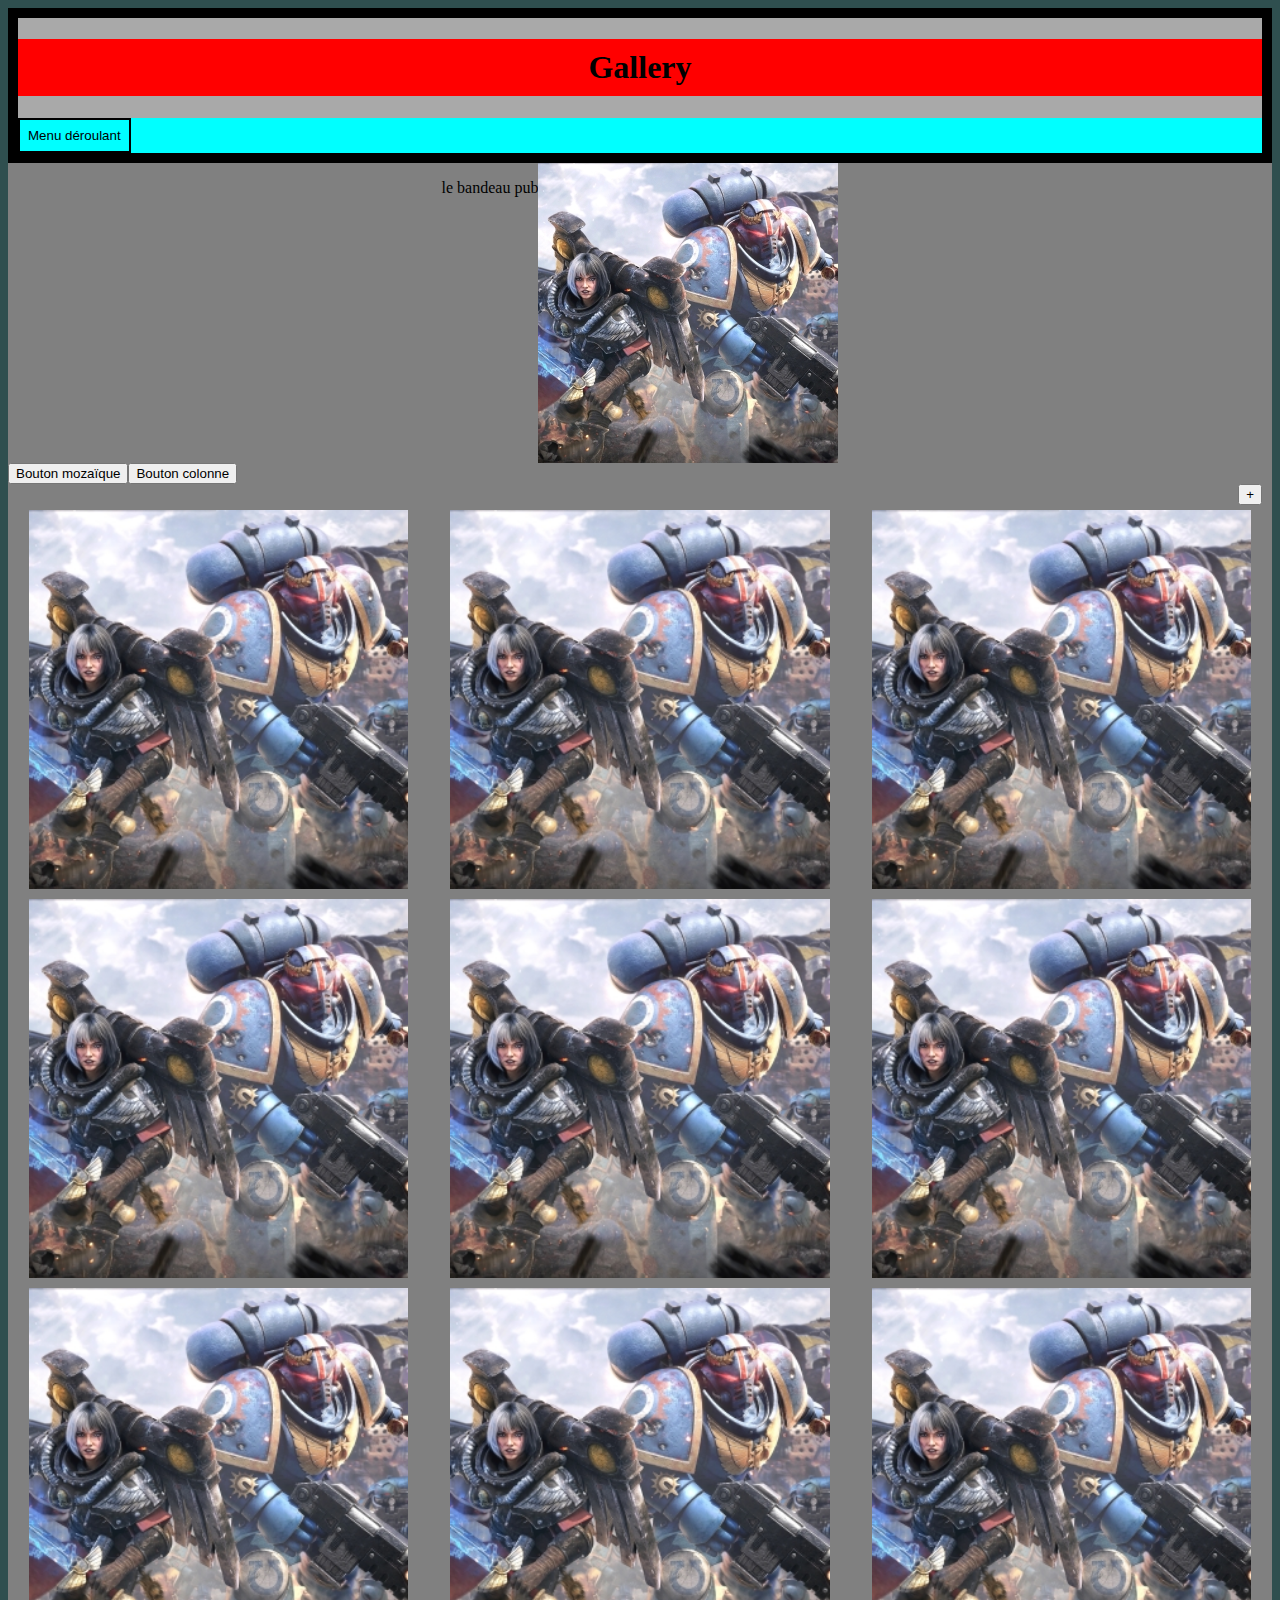
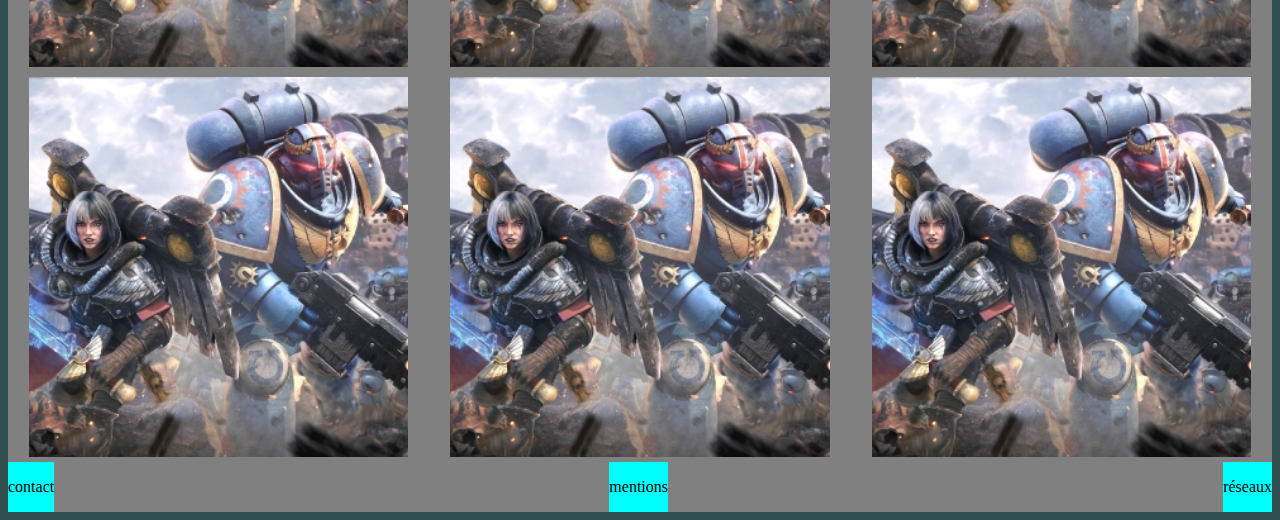
==== pages/gallery.html @ c9d42d0d "Développement de la feature d'ajout d'images en cours" ====
<!DOCTYPE html>
<html lang="fr">

<head>
    <meta charset="UTF-8">
    <meta name="viewport" content="width=device-width, initial-scale=1.0">
    <link rel="stylesheet" href="../CSS/style.css">
    <title>Gallery</title>
</head>

<body>
    <header>
        <h1>Gallery</h1>
        <nav>
            <div class="dropdown_feature">
                <button id="dropdown_button">Menu déroulant</button>
                <div class="menu_buttons" id="dropdown_menu">
                    <ul>
                        <a href="../index.html">
                            <button>Acceuil</button>
                        </a>
                        <a href="pages/gallery.html">
                            <button>Gallerie</button>
                        </a>
                        <a href="games.html">
                            <button>Jeux</button>
                        </a>
                    </ul>
                </div>
            </div>
        </nav>
    </header>

    <main>
        <div class="pub">
            <p>le bandeau pub</p>
            <img src="../pics/test_image.jpeg" alt="test">
        </div>
        <div class="gallery_buttons">
            <input type="button" value="Bouton mozaïque" id="mozaic">
            <input type="button" value="Bouton colonne" id="col">
        </div>
        <div class="add">
        <input type="button" value="+" id="add_pics">
        </div>
        <div id="pics">

            <img src="../pics/test_image.jpeg" alt="test" class="pic">
            <img src="../pics/test_image.jpeg" alt="test" class="pic">
            <img src="../pics/test_image.jpeg" alt="test" class="pic">
            <img src="../pics/test_image.jpeg" alt="test" class="pic">
            <img src="../pics/test_image.jpeg" alt="test" class="pic">
            <img src="../pics/test_image.jpeg" alt="test" class="pic">
            <img src="../pics/test_image.jpeg" alt="test" class="pic">
            <img src="../pics/test_image.jpeg" alt="test" class="pic">
            <img src="../pics/test_image.jpeg" alt="test" class="pic">
            <img src="../pics/test_image.jpeg" alt="test" class="pic">
            <img src="../pics/test_image.jpeg" alt="test" class="pic">
            <img src="../pics/test_image.jpeg" alt="test" class="pic">
        </div>
    </main>

    <footer>
        <div class="contact">
            <p>contact</p>
        </div>
        <div class="legal-mentions">
            <p>mentions</p>
        </div>
        <div class="social-networks">
            <p>réseaux</p>
        </div>

    </footer>

    <script src="../scripts/dropdown_menu.js"></script>
    <script src="../scripts/gallery.js"></script>
</body>

</html>
---- CSS/style.css ----
@import url(header.css);
@import url(main.css);
@import url(footer.css);

body{
    background-color: darkslategrey;
}
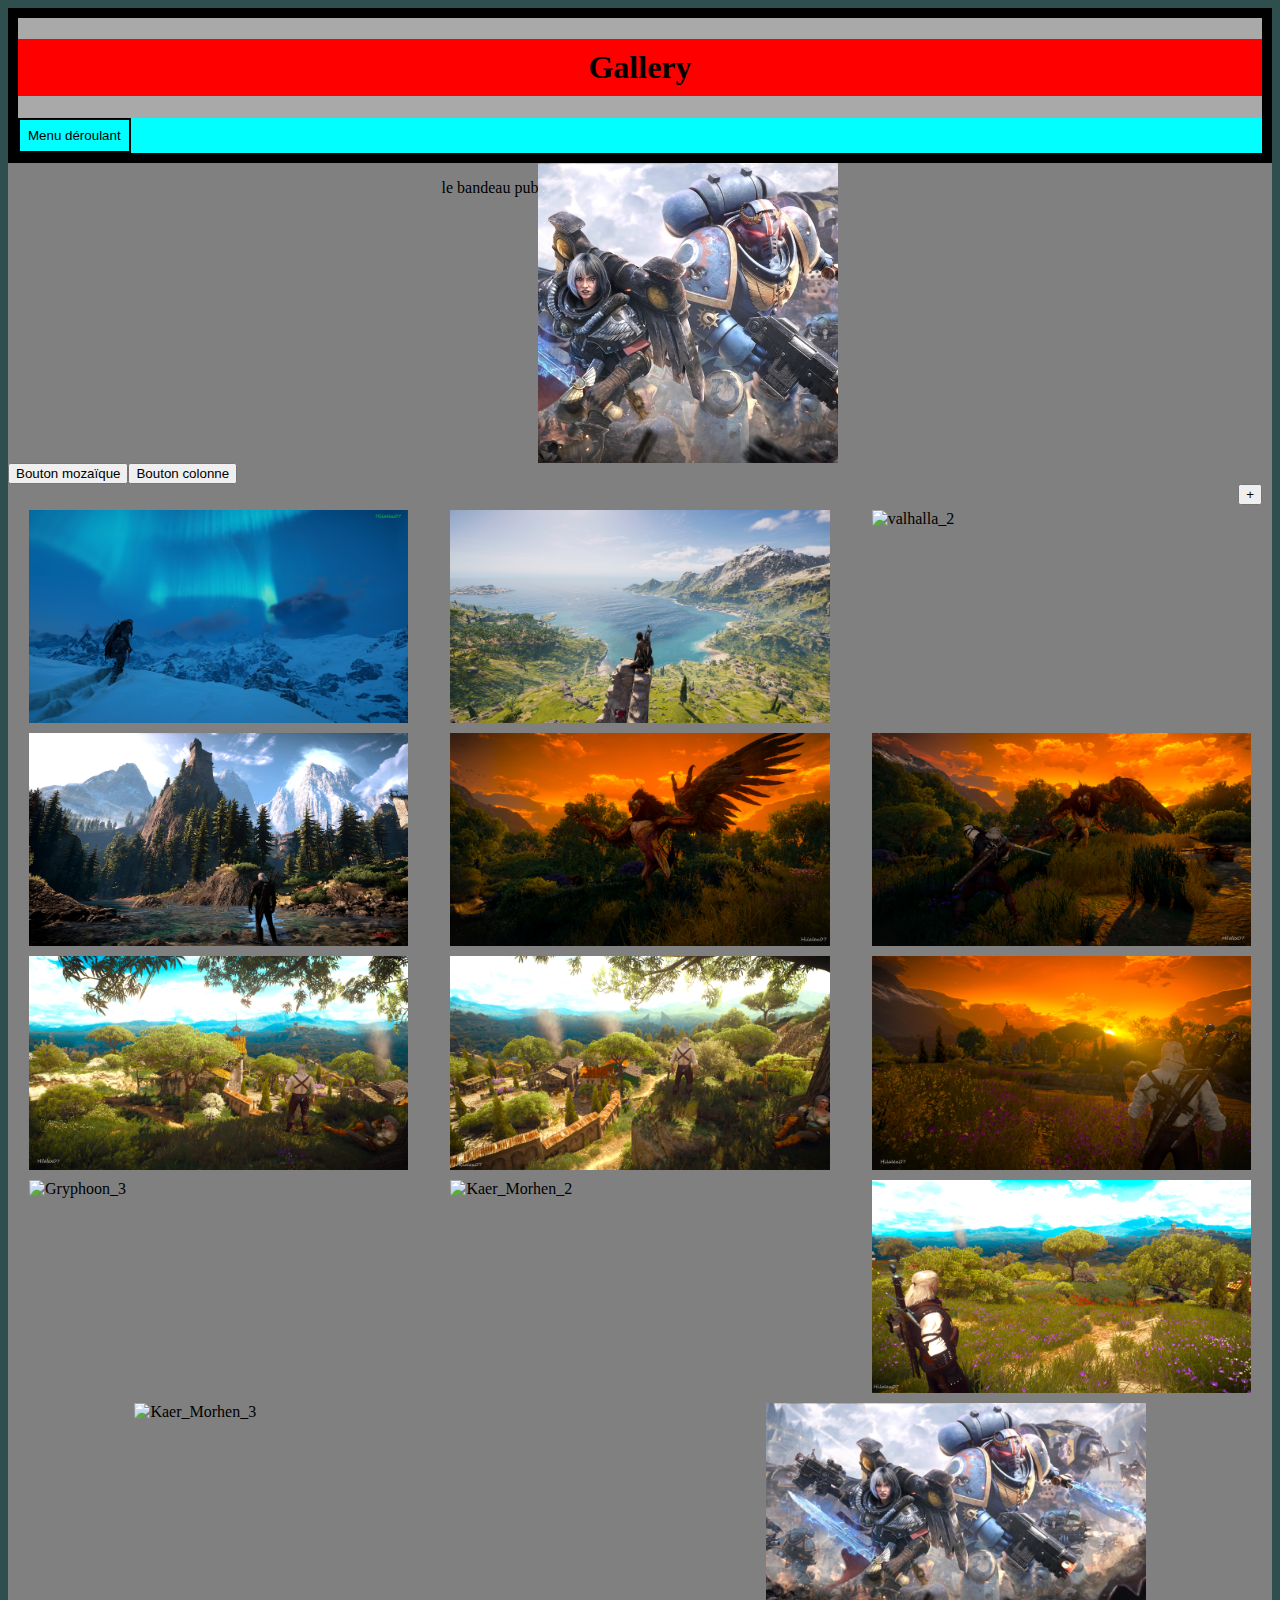
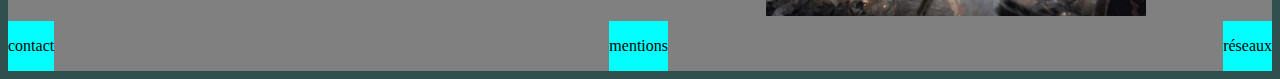
==== commit 168aa022: "Ajout des images" ====
--- a/pages/gallery.html
+++ b/pages/gallery.html
@@ -45,18 +45,21 @@
         </div>
         <div id="pics">
 
-            <img src="../pics/test_image.jpeg" alt="test" class="pic">
-            <img src="../pics/test_image.jpeg" alt="test" class="pic">
-            <img src="../pics/test_image.jpeg" alt="test" class="pic">
-            <img src="../pics/test_image.jpeg" alt="test" class="pic">
-            <img src="../pics/test_image.jpeg" alt="test" class="pic">
-            <img src="../pics/test_image.jpeg" alt="test" class="pic">
-            <img src="../pics/test_image.jpeg" alt="test" class="pic">
-            <img src="../pics/test_image.jpeg" alt="test" class="pic">
-            <img src="../pics/test_image.jpeg" alt="test" class="pic">
-            <img src="../pics/test_image.jpeg" alt="test" class="pic">
-            <img src="../pics/test_image.jpeg" alt="test" class="pic">
-            <img src="../pics/test_image.jpeg" alt="test" class="pic">
+            <img src="../pics/1.png" alt="valhalla" class="pic">
+            <img src="../pics/2.png" alt="odyssey_1" class="pic">
+            <img src="../pics/3.png" alt="valhalla_2" class="pic">
+            <img src="../pics/4.png" alt="Kaer_Morhen" class="pic">
+            <img src="../pics/5.png" alt="Gryphoon_1" class="pic">
+            <img src="../pics/6.png" alt="Gryphoon_2" class="pic">
+            <img src="../pics/7.png" alt="Toussaint_1" class="pic">
+            <img src="../pics/8.png" alt="Toussaint_2" class="pic">
+            <img src="../pics/9.png" alt="Toussaint_3" class="pic">
+            <img src="../pics/10.png" alt="Gryphoon_3" class="pic">
+            <img src="../pics/11.png" alt="Kaer_Morhen_2" class="pic">
+            <img src="../pics/12.png" alt="Toussaint_4" class="pic">
+            <img src="../pics/13.png" alt="Kaer_Morhen_3" class="pic">
+            <img src="../pics/14.jpeg" alt="W40K" class="pic">
+
         </div>
     </main>
 
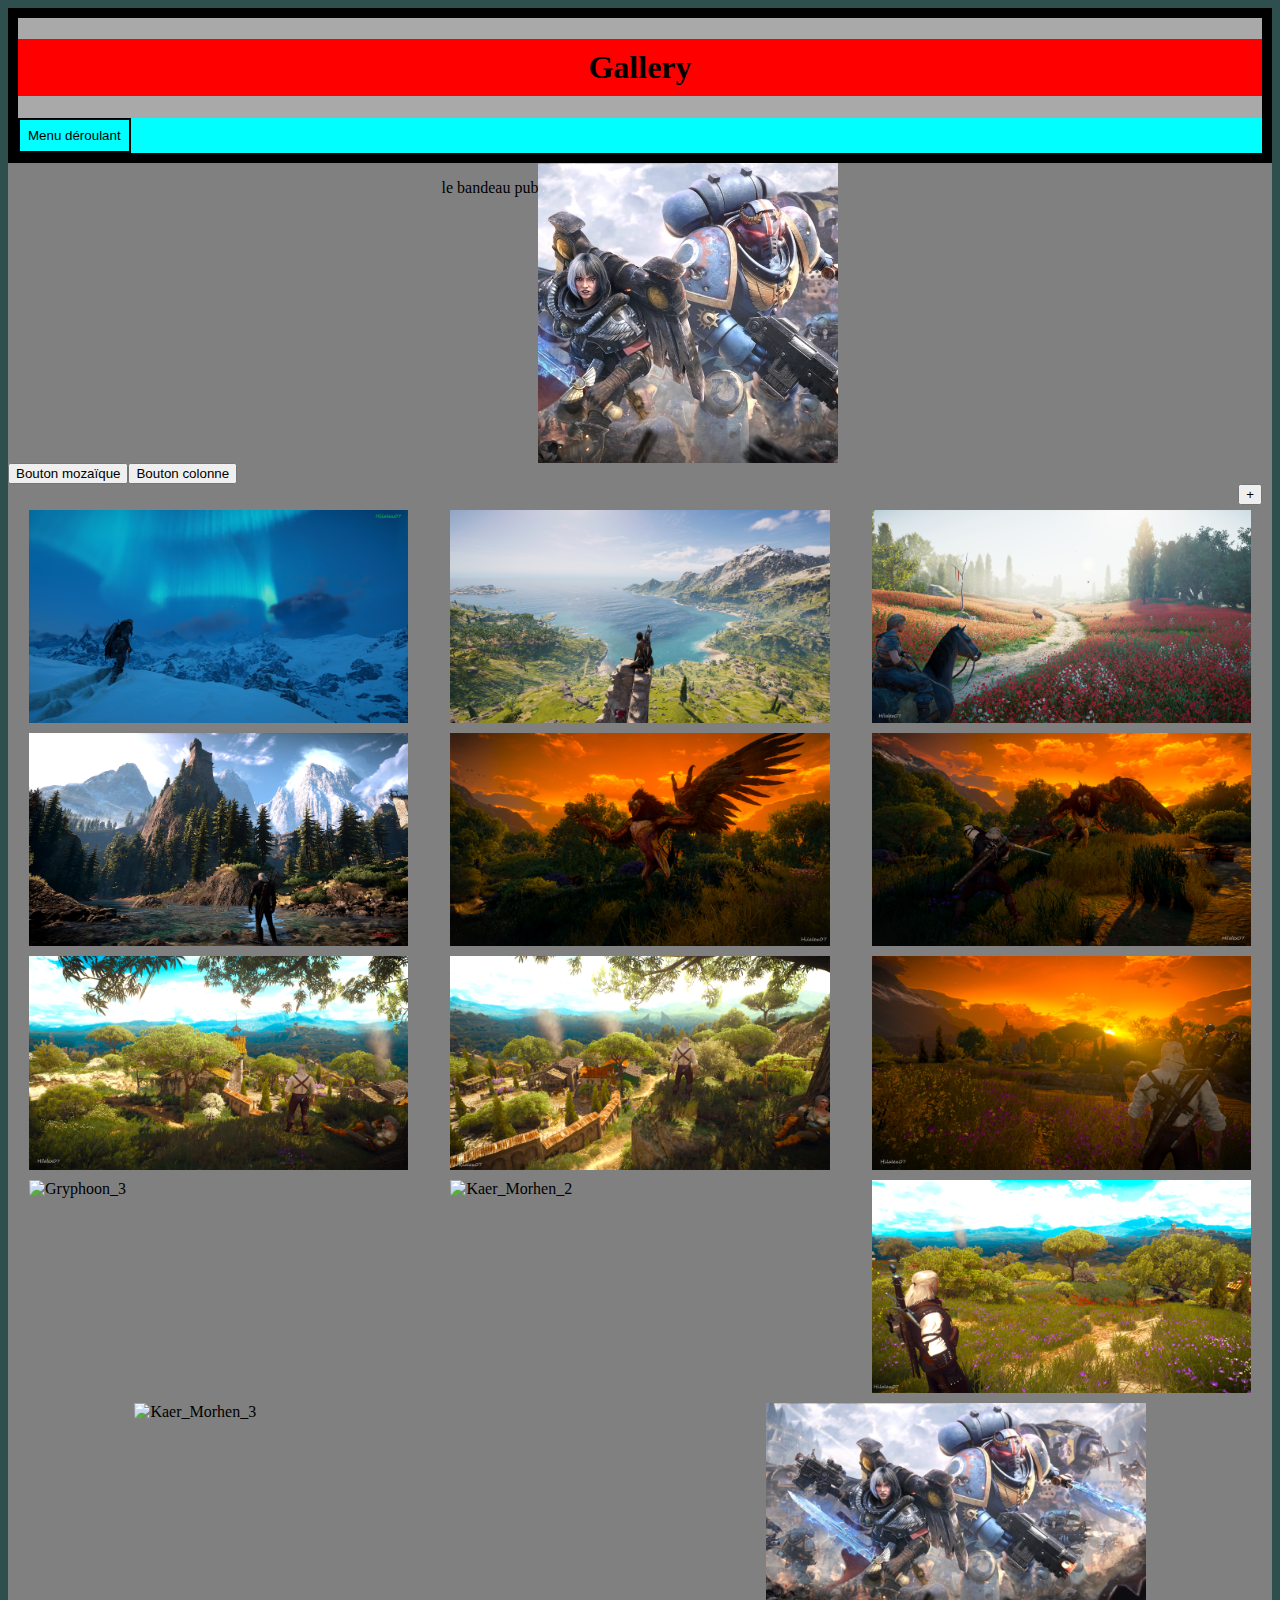
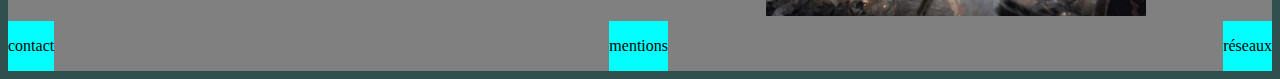
==== commit 8eba44fe: "Développement de la fonctionalité de suppréssion d'articles et images :bug:" ====
--- a/pages/gallery.html
+++ b/pages/gallery.html
@@ -78,6 +78,7 @@
 
     <script src="../scripts/dropdown_menu.js"></script>
     <script src="../scripts/gallery.js"></script>
+    <script src="../scripts/remove.js"></script>
 </body>
 
 </html>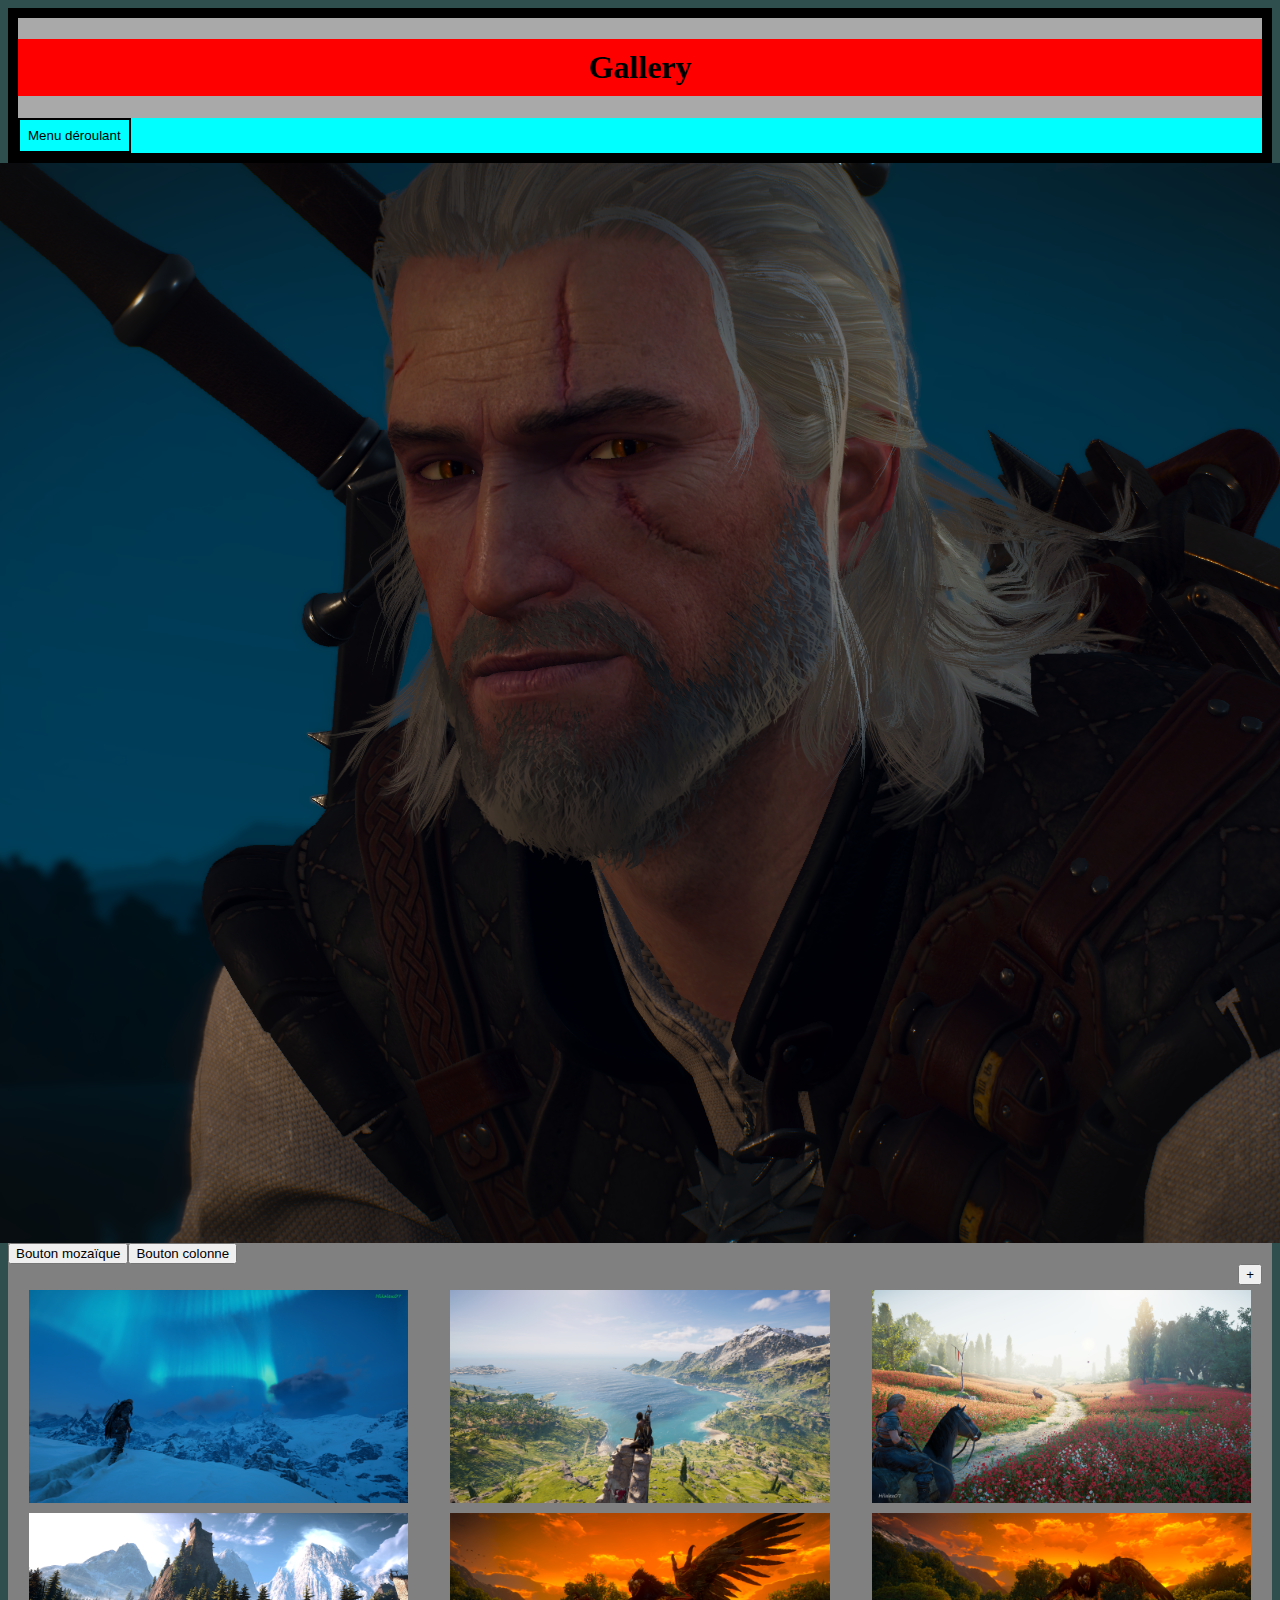
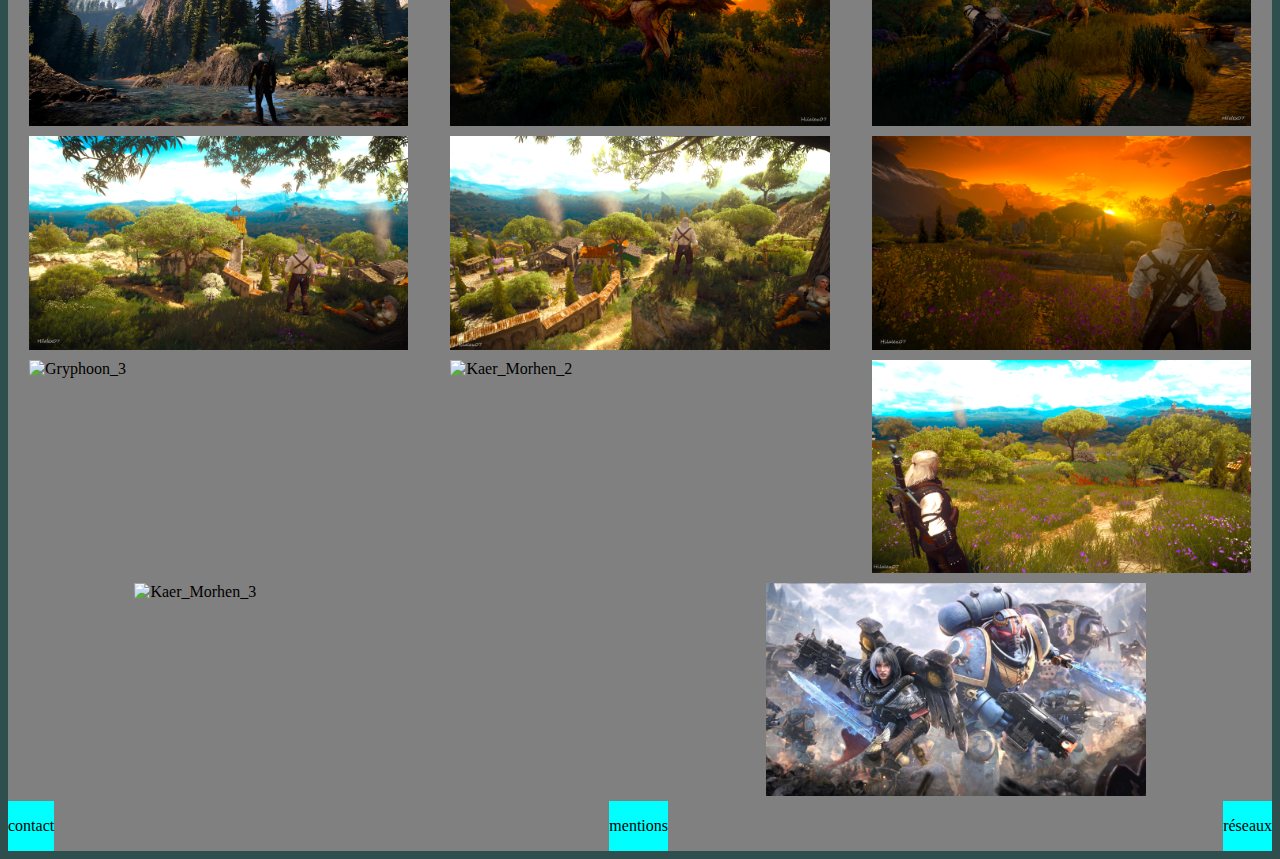
==== commit 6598b517: "Ajout d'images pour le futur caroussel" ====
--- a/pages/gallery.html
+++ b/pages/gallery.html
@@ -33,8 +33,7 @@
 
     <main>
         <div class="pub">
-            <p>le bandeau pub</p>
-            <img src="../pics/test_image.jpeg" alt="test">
+            <img src="../pics/carrousel_1.png" alt="test" class="caroussel">
         </div>
         <div class="gallery_buttons">
             <input type="button" value="Bouton mozaïque" id="mozaic">
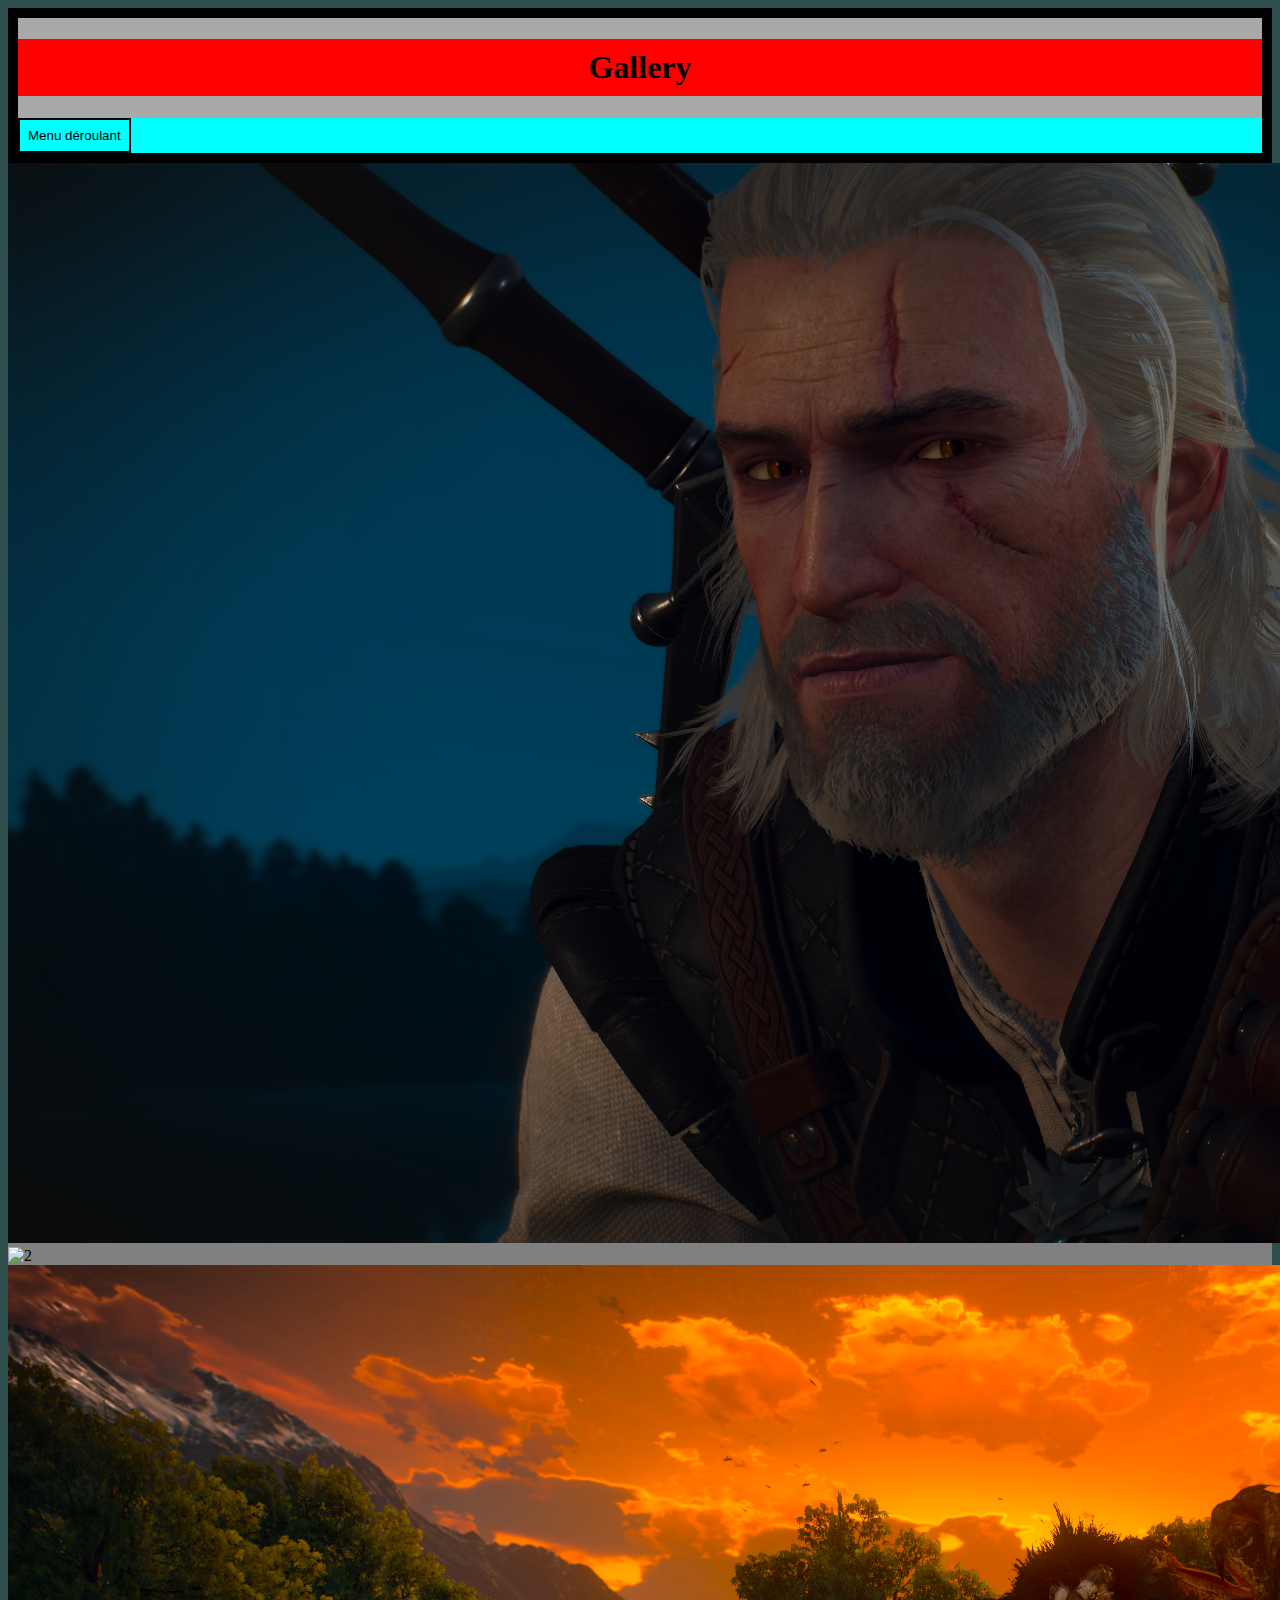
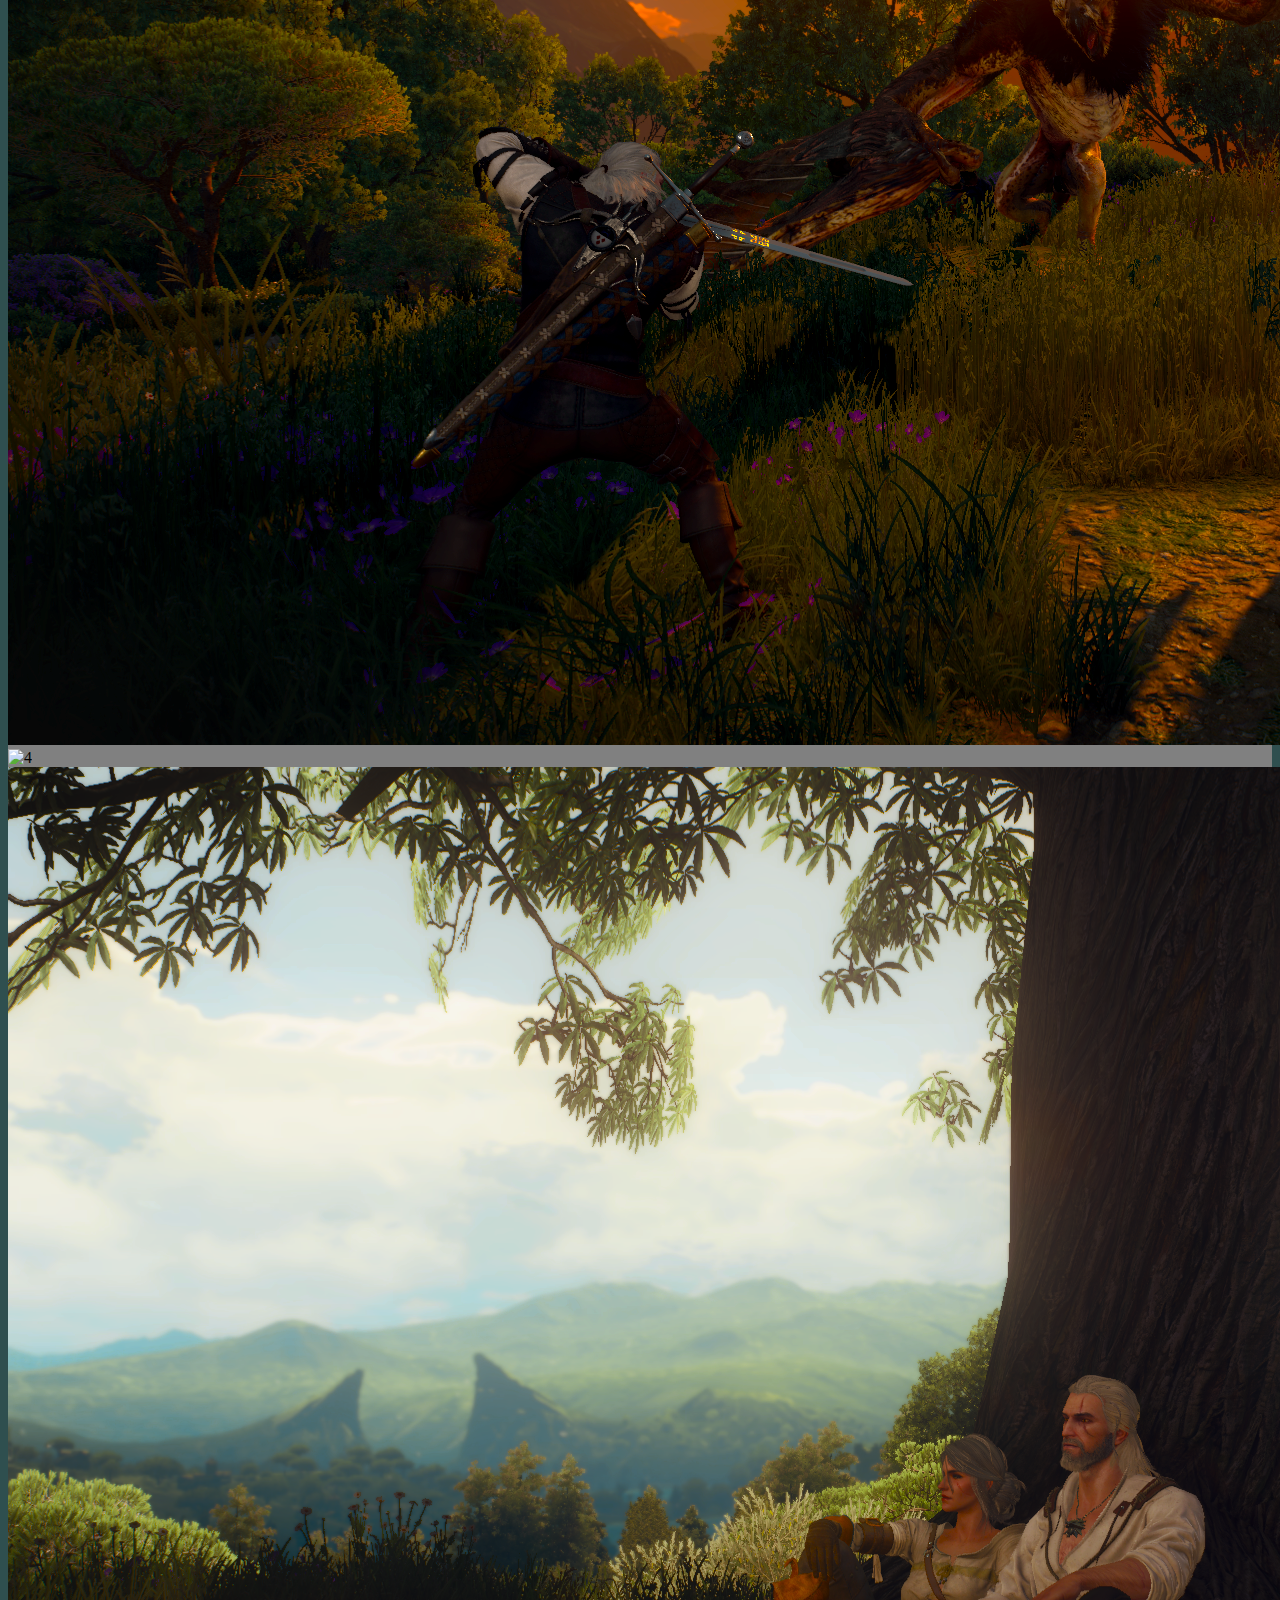
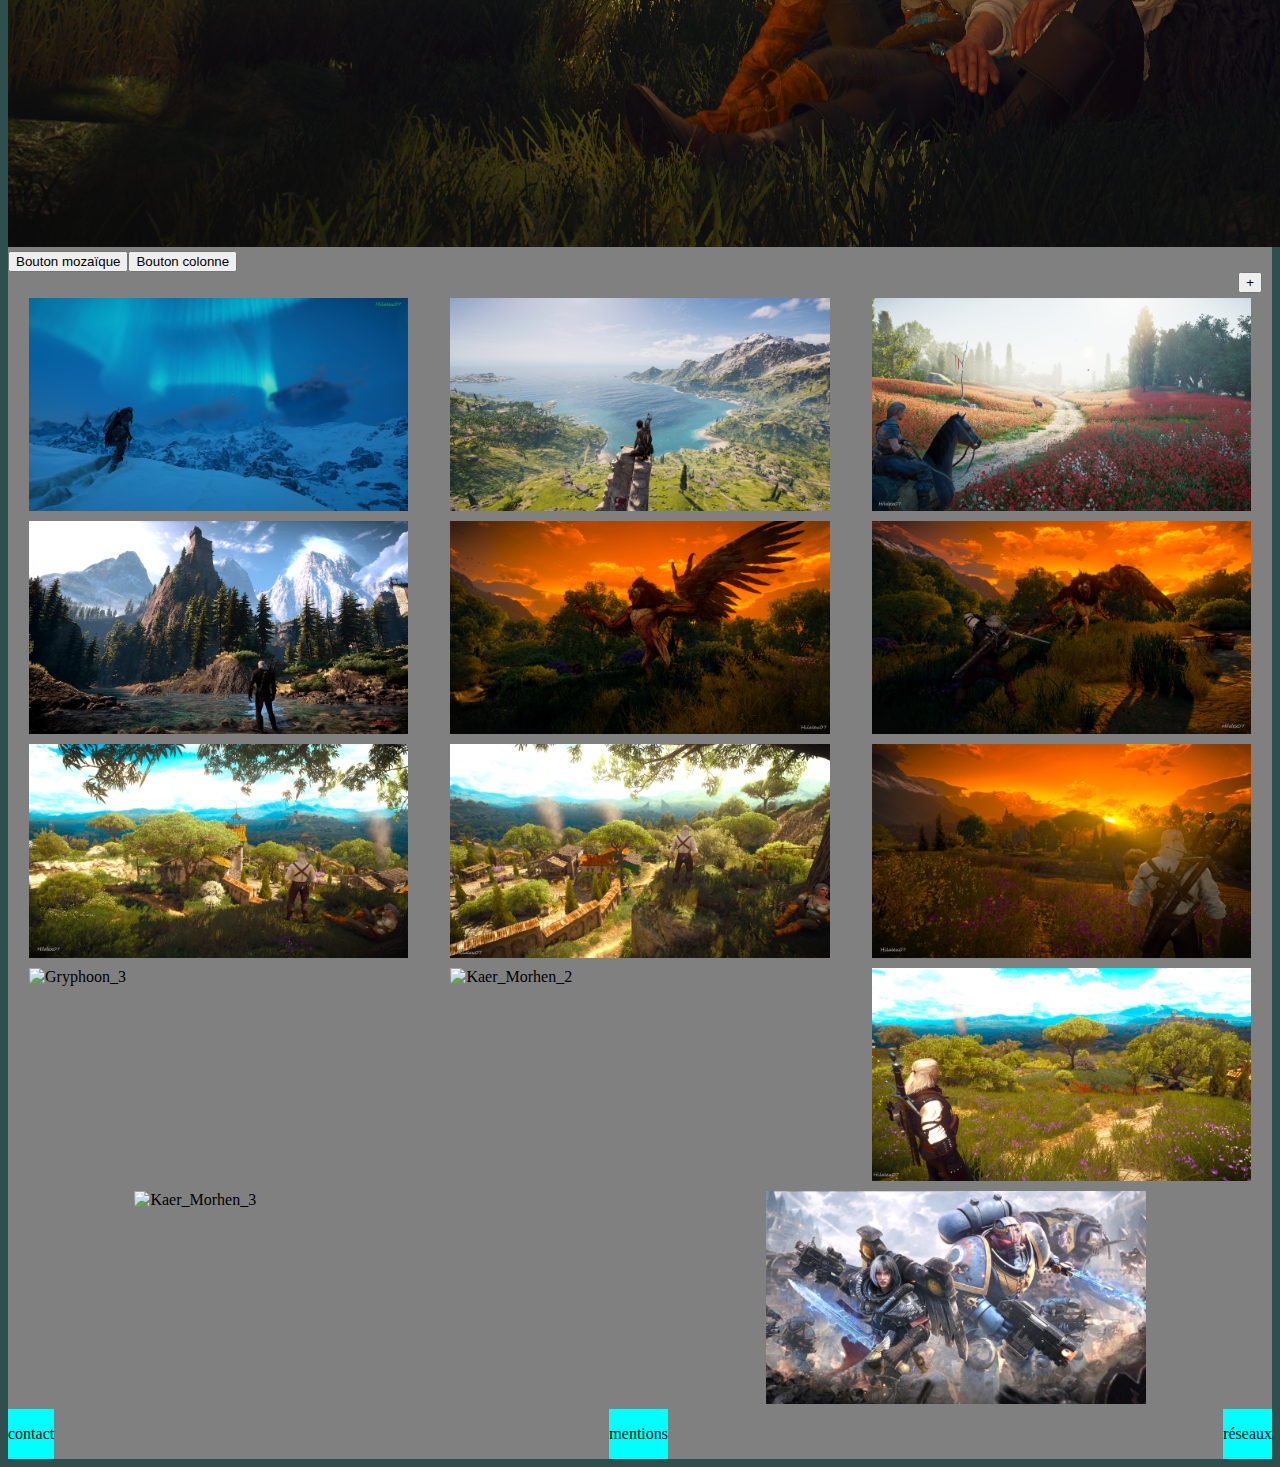
==== commit 879c49a6: "début carousel" ====
--- a/pages/gallery.html
+++ b/pages/gallery.html
@@ -32,8 +32,12 @@
     </header>
 
     <main>
-        <div class="pub">
-            <img src="../pics/carrousel_1.png" alt="test" class="caroussel">
+        <div class="caroussel">
+            <img src="../pics/carrousel_1.png" alt="1">
+            <img src="../pics/caroussel_2.png" alt="2">
+            <img src="../pics/caroussel_3.png" alt="3">
+            <img src="../pics/caroussel_4.png" alt="4">
+            <img src="../pics/caroussel_5.png" alt="5">
         </div>
         <div class="gallery_buttons">
             <input type="button" value="Bouton mozaïque" id="mozaic">
@@ -77,7 +81,6 @@
 
     <script src="../scripts/dropdown_menu.js"></script>
     <script src="../scripts/gallery.js"></script>
-    <script src="../scripts/remove.js"></script>
 </body>
 
 </html>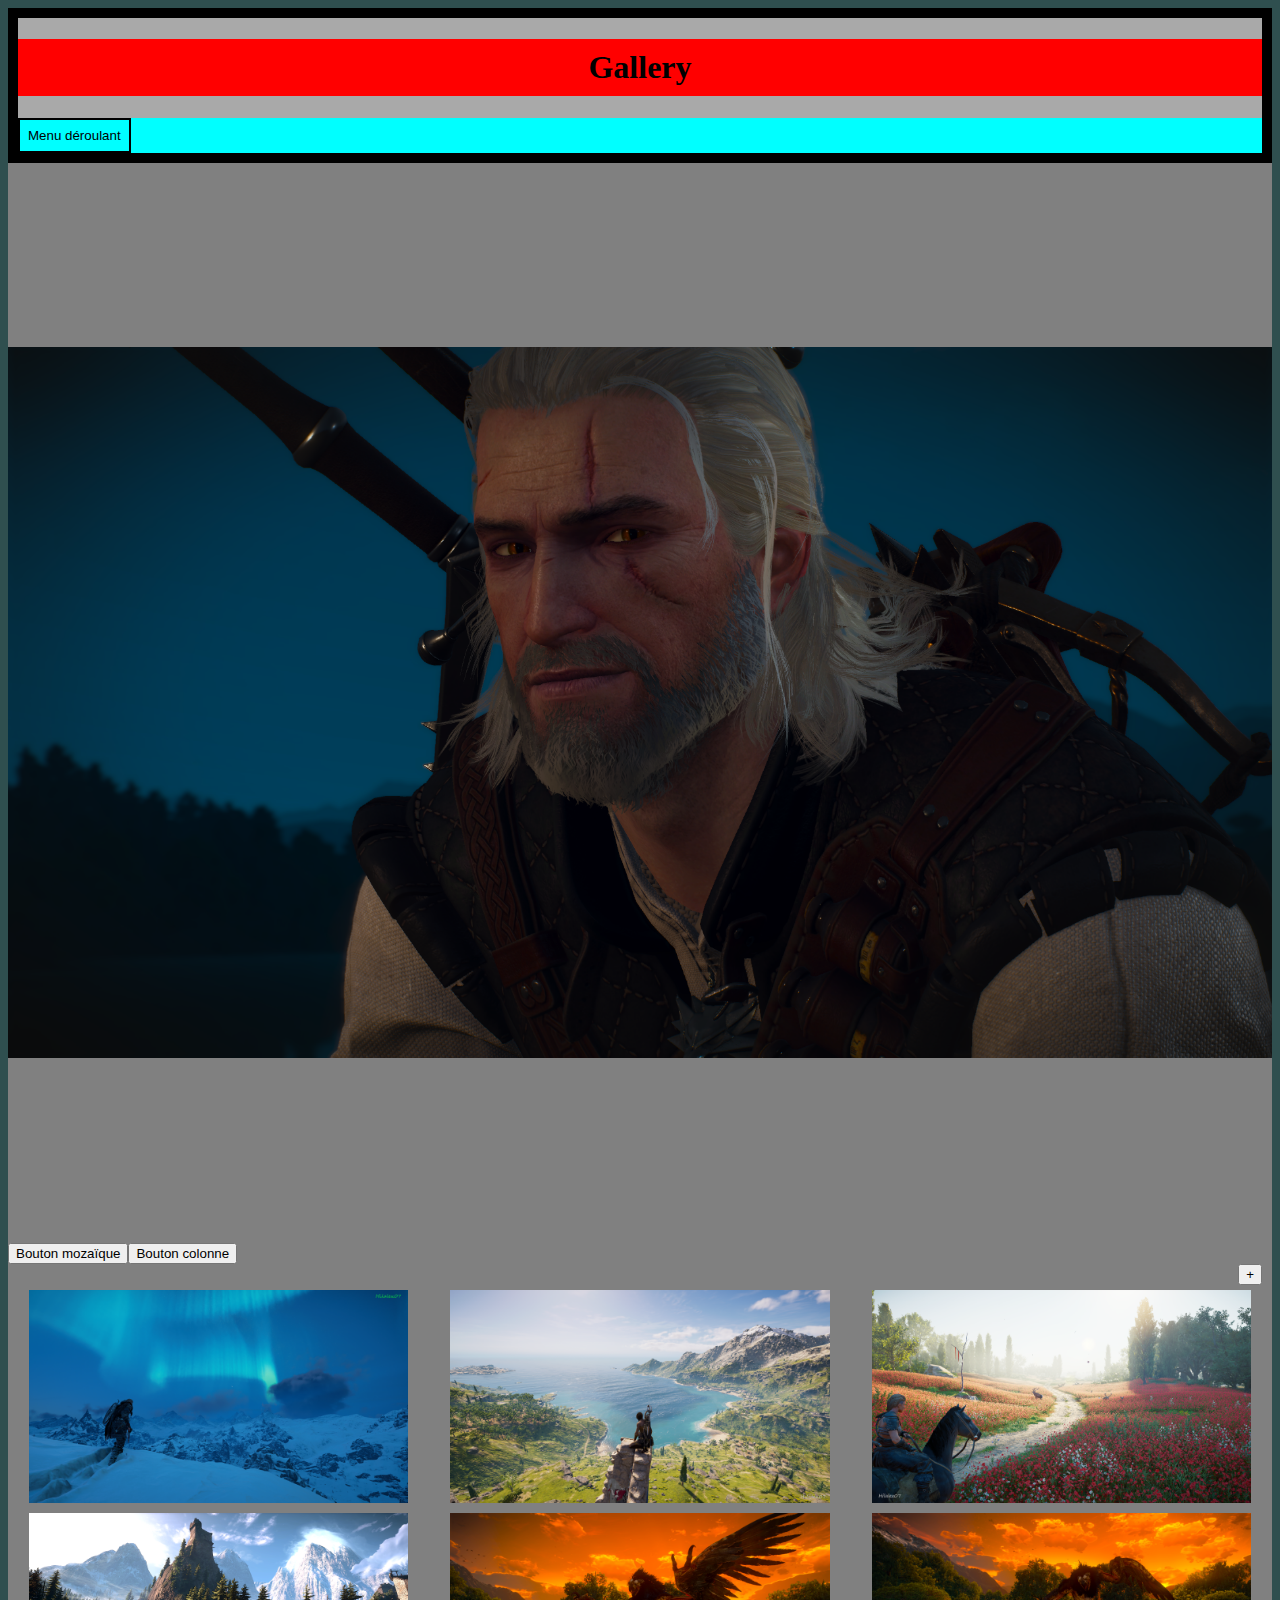
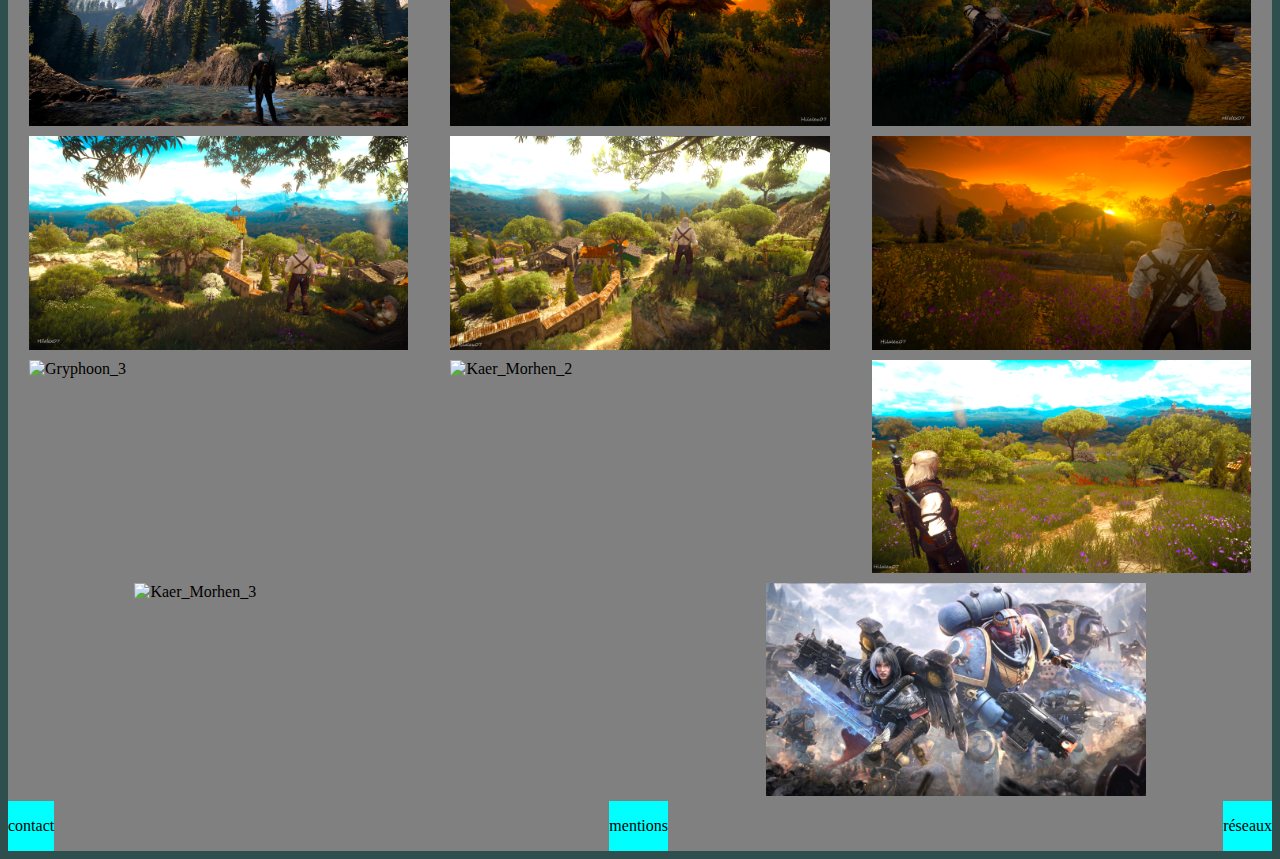
==== commit ff8b4d41: "Ajout de la fonctionnalité carousel" ====
--- a/pages/gallery.html
+++ b/pages/gallery.html
@@ -32,19 +32,30 @@
     </header>
 
     <main>
-        <div class="caroussel">
-            <img src="../pics/carrousel_1.png" alt="1">
-            <img src="../pics/caroussel_2.png" alt="2">
-            <img src="../pics/caroussel_3.png" alt="3">
-            <img src="../pics/caroussel_4.png" alt="4">
-            <img src="../pics/caroussel_5.png" alt="5">
+        <div class="carousel_container">
+            <div class="carousel active">
+                <img src="../pics/carrousel_1.png" alt="1">
+            </div>
+            <div class="carousel">
+                <img src="../pics/caroussel_2.png" alt="2">
+            </div>
+            <div class="carousel">
+                <img src="../pics/caroussel_3.png" alt="3">
+            </div>
+            <div class="carousel">
+                <img src="../pics/caroussel_4.png" alt="4">
+            </div>
+            <div class="carousel">
+                <img src="../pics/caroussel_5.png" alt="5">
+            </div>
+
         </div>
         <div class="gallery_buttons">
             <input type="button" value="Bouton mozaïque" id="mozaic">
             <input type="button" value="Bouton colonne" id="col">
         </div>
         <div class="add">
-        <input type="button" value="+" id="add_pics">
+            <input type="button" value="+" id="add_pics">
         </div>
         <div id="pics">
 
@@ -81,6 +92,7 @@
 
     <script src="../scripts/dropdown_menu.js"></script>
     <script src="../scripts/gallery.js"></script>
+    <script src="../scripts/carousel.js"></script>
 </body>
 
 </html>